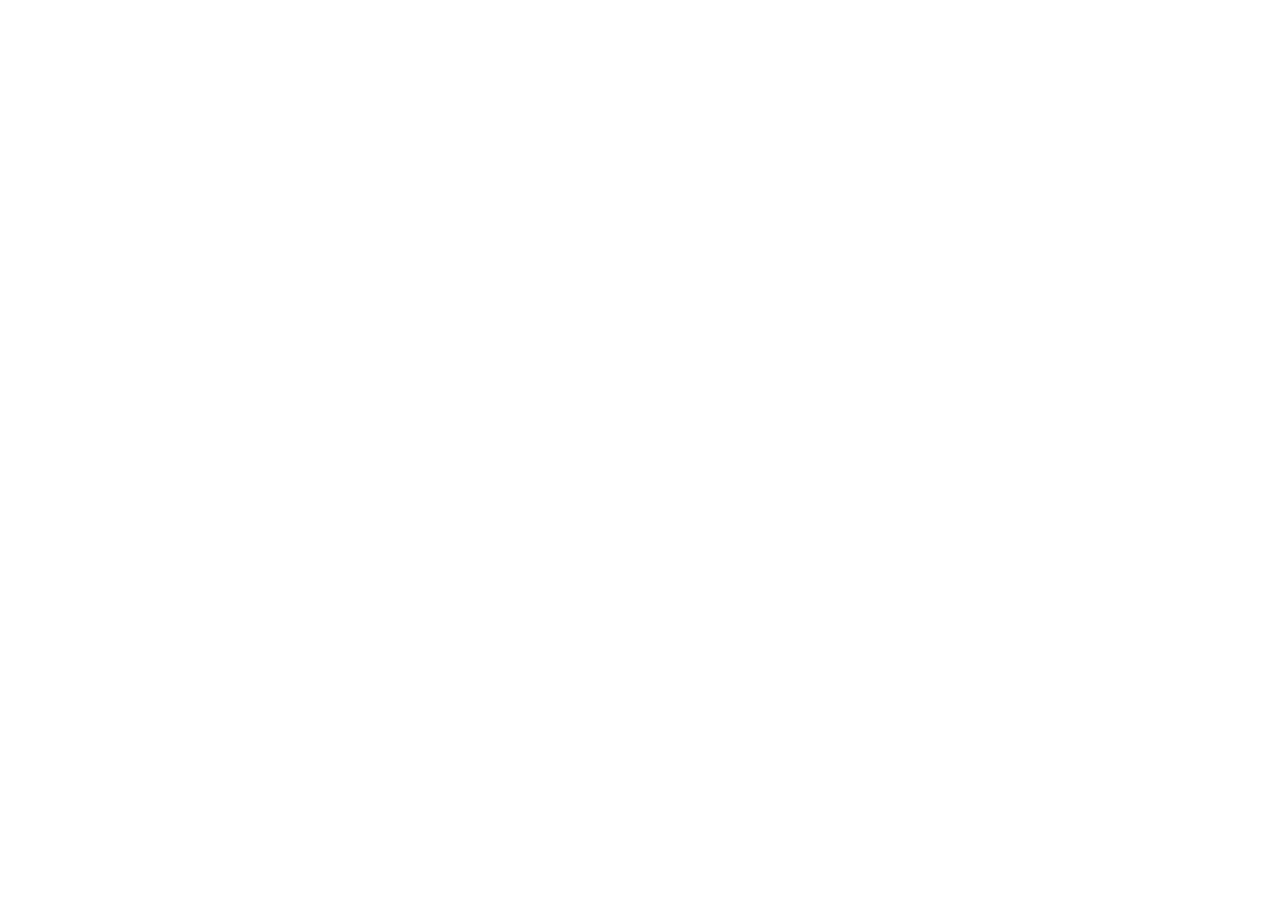
==== Dragon_Ball.html @ 149f37c3 "Preparing to add three new pages, as well as size increases to images and texts" ====
<!DOCTYPE html>
<html lang="en">
<head>
    <meta charset="UTF-8">
    <meta name="viewport" content="width=device-width, initial-scale=1.0">
    <title>Dragon Ball</title>
</head>
<body>
    
</body>
</html>
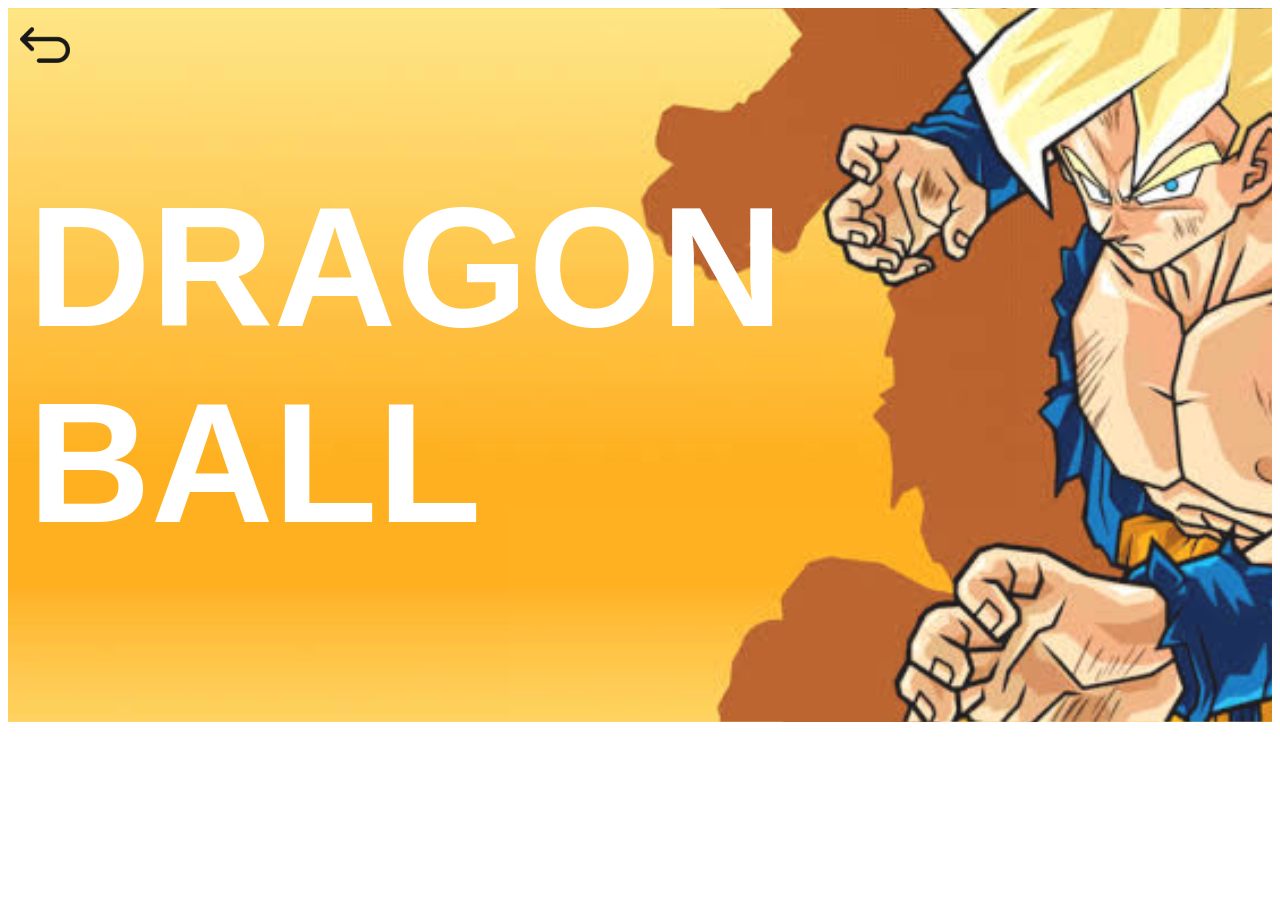
==== commit 7c8cb9aa: "Added hero banner and return button for the other pages" ====
--- a/Dragon_Ball.html
+++ b/Dragon_Ball.html
@@ -3,9 +3,17 @@
 <head>
     <meta charset="UTF-8">
     <meta name="viewport" content="width=device-width, initial-scale=1.0">
+    <link rel="stylesheet" href="Dragon_Ball_style.css">
     <title>Dragon Ball</title>
 </head>
 <body>
-    
+    <section class="hero-banner">
+        <a href="index.html">
+            <img class="return-icon" src="Images/return-icon.png" alt="Return to Home">
+        </a>
+        <div class="hero-content">
+            <h1 class="hero-title">DRAGON BALL</h1>
+        </div>
+    </section>   
 </body>
 </html>
--- a/Dragon_Ball_style.css
+++ b/Dragon_Ball_style.css
@@ -0,0 +1,29 @@
+.hero-title {
+    color: white;
+    font-size: 170px;
+    font-family: 'Istok Web', sans-serif;
+    padding:20px;
+}
+
+.hero-banner {
+    background-image: url('Images/Dragon_Ball_Banner.jpeg');
+    background-size: cover;
+    background-position: center;
+    display: flex;
+    justify-content: center;
+    align-items: center;    
+    margin: 0;
+    opacity: 0.9;
+}
+
+.return-icon {
+    position: absolute;
+    top: 20px;
+    left: 20px;
+    width: 50px;
+}
+
+.return-icon:hover {
+    transform: scale(1.1);
+    transition: transform 0.3s ease;
+}
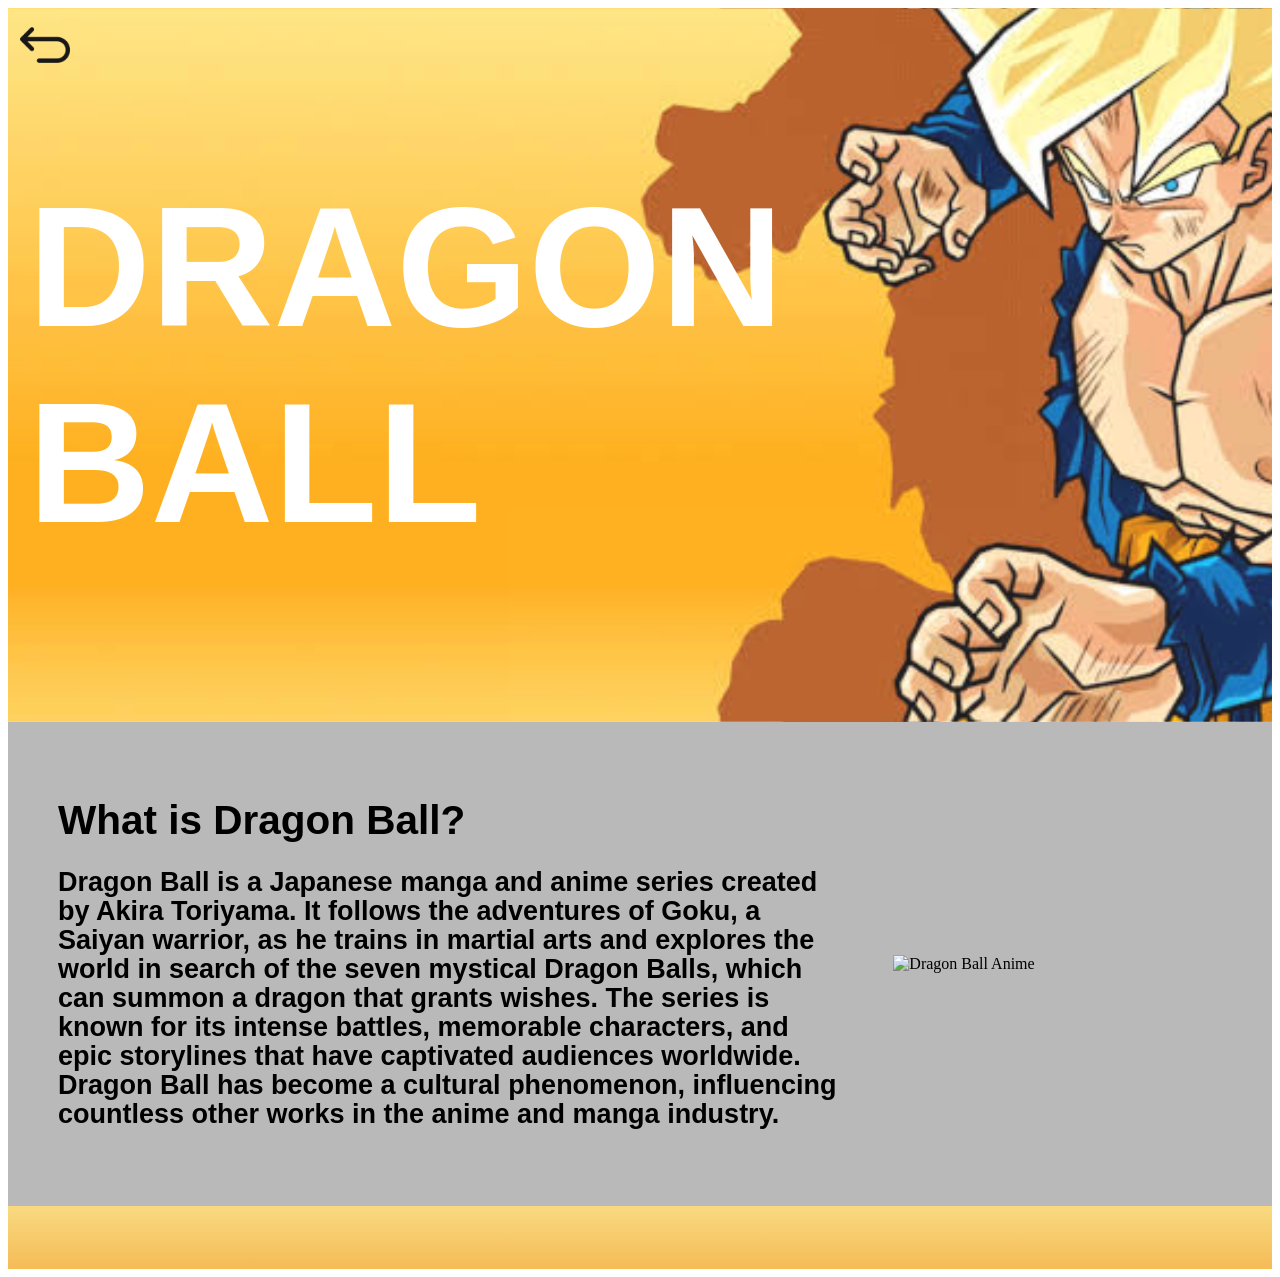
==== commit bca298c2: "Added first section and section cut off for three new pages" ====
--- a/Dragon_Ball.html
+++ b/Dragon_Ball.html
@@ -15,5 +15,13 @@
             <h1 class="hero-title">DRAGON BALL</h1>
         </div>
     </section>   
+    <section class="content1">
+        <div class ="content-text">
+            <h1>What is Dragon Ball?</h1>
+            <p>Dragon Ball is a Japanese manga and anime series created by Akira Toriyama. It follows the adventures of Goku, a Saiyan warrior, as he trains in martial arts and explores the world in search of the seven mystical Dragon Balls, which can summon a dragon that grants wishes. The series is known for its intense battles, memorable characters, and epic storylines that have captivated audiences worldwide. Dragon Ball has become a cultural phenomenon, influencing countless other works in the anime and manga industry.</p>
+        </div>
+        <img class="content-img" src="images/Dragon_Ball_Anime.jpg" alt="Dragon Ball Anime"></img>
+    </section>
+    <section class="section-cut-off"></section>
 </body>
 </html>
--- a/Dragon_Ball_style.css
+++ b/Dragon_Ball_style.css
@@ -27,3 +27,34 @@
     transform: scale(1.1);
     transition: transform 0.3s ease;
 }
+
+.content1 {
+    display: grid;
+    grid-template-columns: 1fr 1fr;
+    gap: 50px;
+    margin: auto;
+    padding: 50px;
+    align-items: center;
+    background-color: #B9B9B9;
+    place-items: center;
+}
+
+.content-text {
+    color: black;
+    font-size: 27px;
+    font-family: 'Istok Web', sans-serif;
+    text-align: left;
+    width: 785.333px;
+    font-weight: bold;
+    line-height: 29px;
+}
+
+.content-img {
+    width: 785.333px;
+    height: auto;
+}
+
+.section-cut-off {
+    background: linear-gradient(to bottom,#F9DA81, #F5BB56);
+    height: 63px;
+}
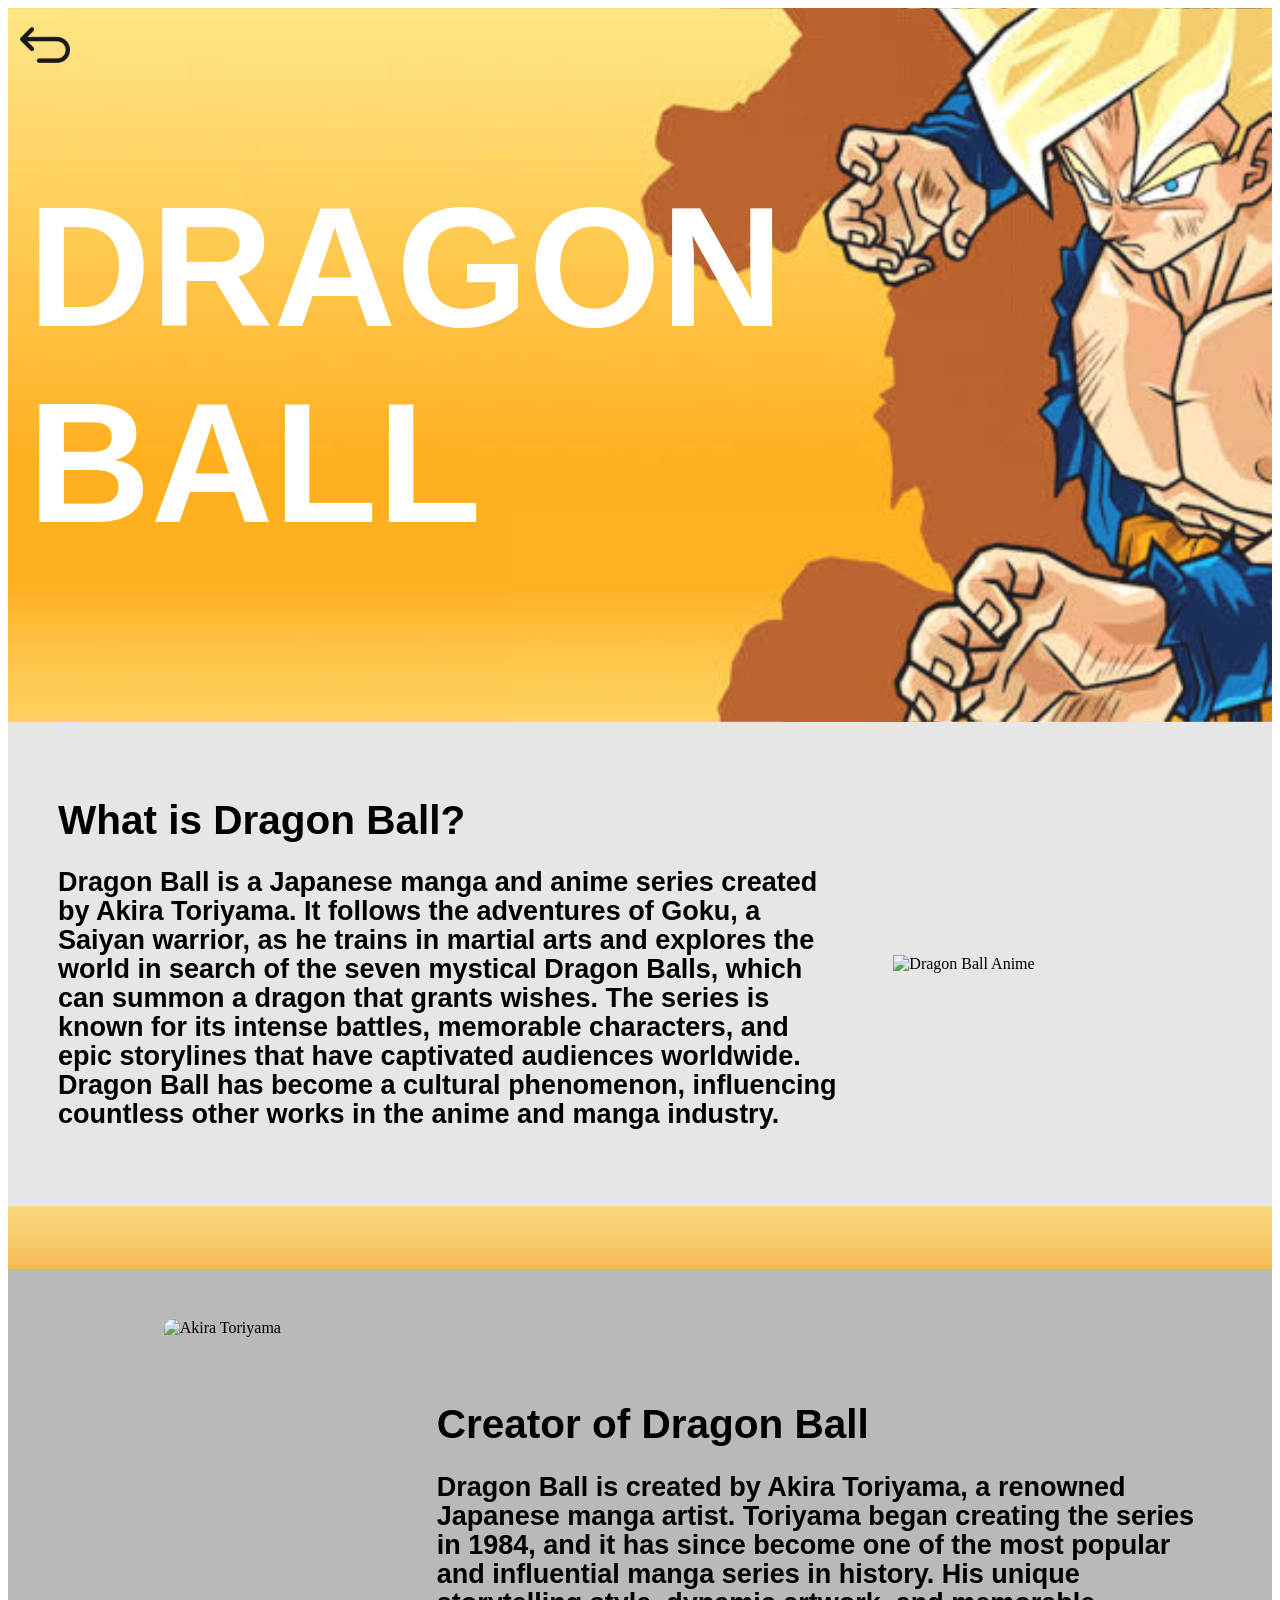
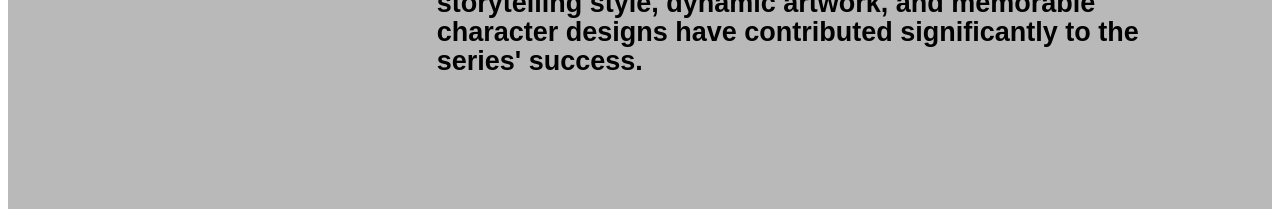
==== commit e7c2b459: "Finished 2nd section for three subpages" ====
--- a/Dragon_Ball.html
+++ b/Dragon_Ball.html
@@ -23,5 +23,11 @@
         <img class="content-img" src="images/Dragon_Ball_Anime.jpg" alt="Dragon Ball Anime"></img>
     </section>
     <section class="section-cut-off"></section>
+    <section class="content2">
+        <img class="creator-img" src="images/Akira_Toriyama.jpeg" alt="Akira Toriyama"></img>
+        <div class ="content-text">
+            <h1>Creator of Dragon Ball</h1>
+            <p>Dragon Ball is created by Akira Toriyama, a renowned Japanese manga artist. Toriyama began creating the series in 1984, and it has since become one of the most popular and influential manga series in history. His unique storytelling style, dynamic artwork, and memorable character designs have contributed significantly to the series' success.</p>
+        </div>
 </body>
 </html>
--- a/Dragon_Ball_style.css
+++ b/Dragon_Ball_style.css
@@ -35,7 +35,7 @@
     margin: auto;
     padding: 50px;
     align-items: center;
-    background-color: #B9B9B9;
+    background-color: #e6e6e6;
     place-items: center;
 }
 
@@ -57,4 +57,20 @@
 .section-cut-off {
     background: linear-gradient(to bottom,#F9DA81, #F5BB56);
     height: 63px;
+}
+
+.content2 {
+    display: grid;
+    grid-template-columns: 1fr 1fr;
+    gap: 50px;
+    padding: 50px;
+    align-items: center;
+    position: relative;
+    place-items: center;
+    background-color: #B9B9B9;
+}
+
+.creator-img {
+    height: 440px;
+    border-radius: 10px;
 }
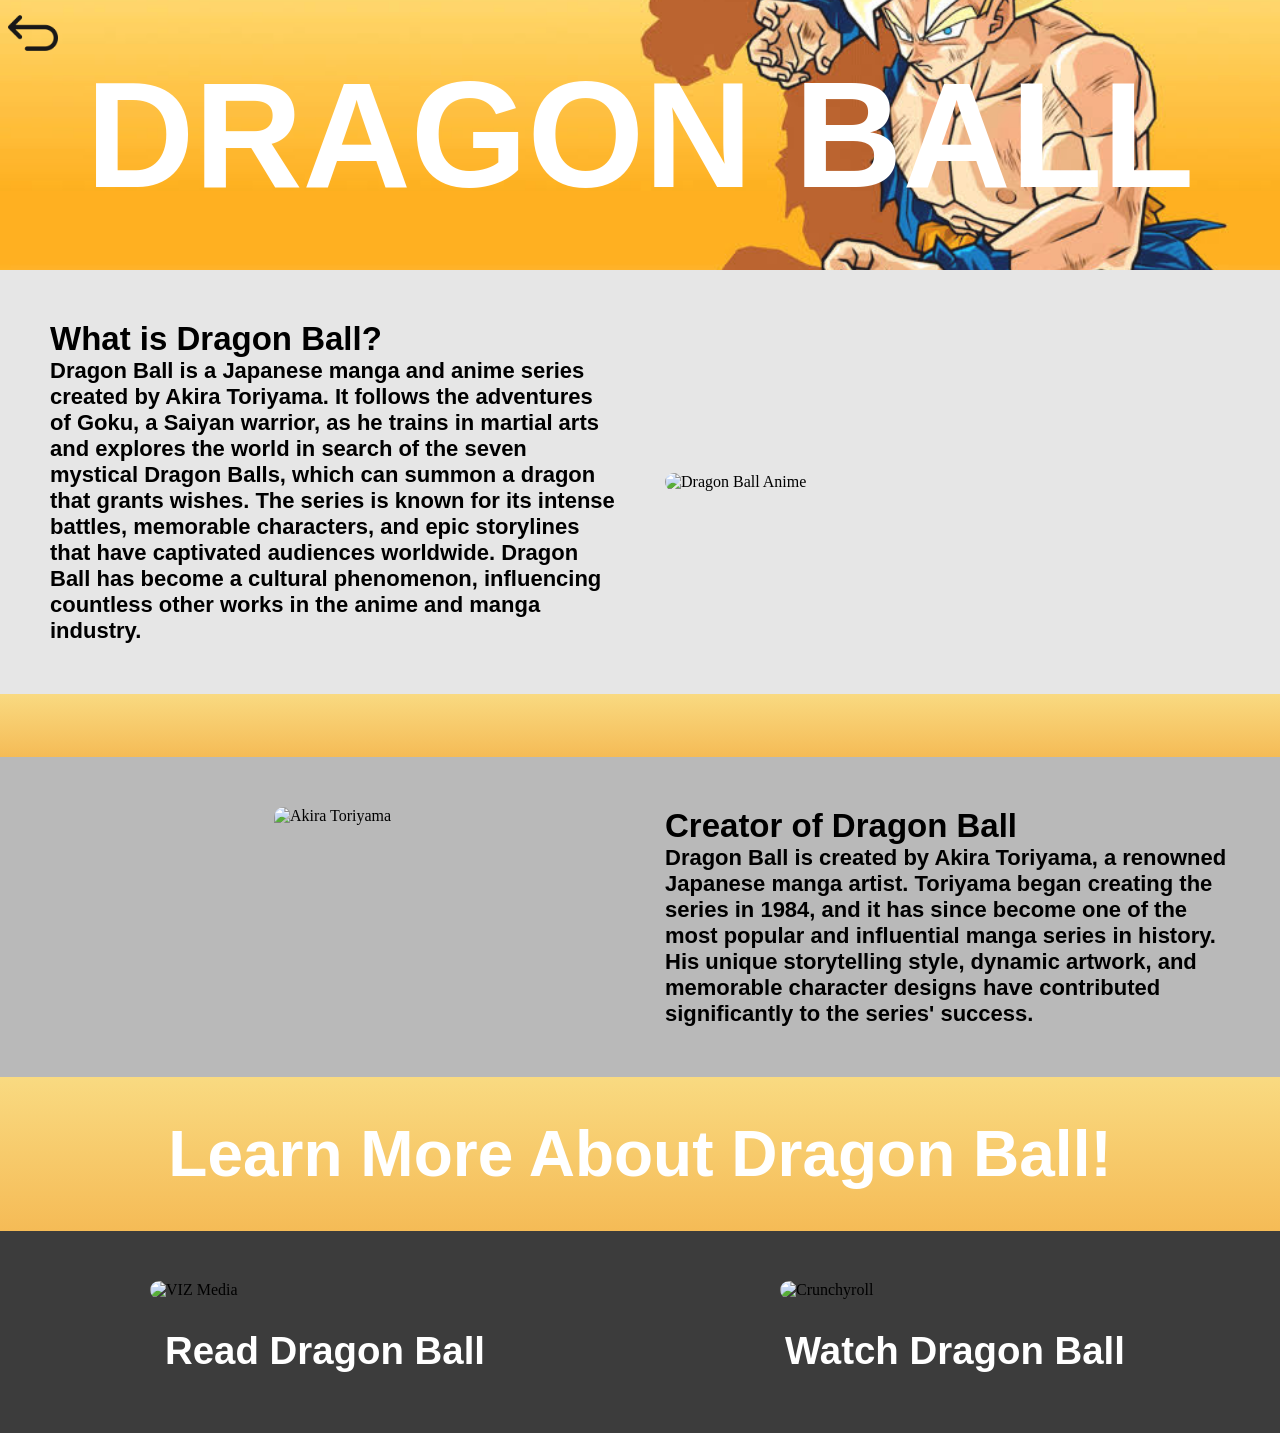
==== commit 8656b193: "Added third and final section to all three pages" ====
--- a/Dragon_Ball.html
+++ b/Dragon_Ball.html
@@ -29,5 +29,21 @@
             <h1>Creator of Dragon Ball</h1>
             <p>Dragon Ball is created by Akira Toriyama, a renowned Japanese manga artist. Toriyama began creating the series in 1984, and it has since become one of the most popular and influential manga series in history. His unique storytelling style, dynamic artwork, and memorable character designs have contributed significantly to the series' success.</p>
         </div>
+    </section>
+    <section class="content3">
+        <div class="content3-banner">
+            <h2 class="title-text">Learn More About Dragon Ball!</h2>
+        </div>
+        <div class="anime-grid">
+            <div class="anime-item">
+                <img class="anime-img" src="images/VIZ-media.jpg" alt="VIZ Media">
+                <a class="anime-text" href="https://www.viz.com/shonenjump/chapters/dragon-ball">Read Dragon Ball</a>
+            </div>
+            <div class="anime-item">
+                <img class="anime-img"  src="images/Crunchyroll.png" alt="Crunchyroll">
+                <a class="anime-text" href="https://www.crunchyroll.com/dragon-ball">Watch Dragon Ball</a>
+            </div>
+        </div>
+    </section>
 </body>
 </html>
--- a/Dragon_Ball_style.css
+++ b/Dragon_Ball_style.css
@@ -1,8 +1,14 @@
+* {
+    margin: 0;
+    padding: 0;
+    box-sizing: border-box;
+}
+
 .hero-title {
     color: white;
-    font-size: 170px;
+    font-size: 150px;
     font-family: 'Istok Web', sans-serif;
-    padding:20px;
+    padding: 20px;
 }
 
 .hero-banner {
@@ -14,12 +20,13 @@
     align-items: center;    
     margin: 0;
     opacity: 0.9;
+    height: 30vh;
 }
 
 .return-icon {
     position: absolute;
-    top: 20px;
-    left: 20px;
+    top: 0.5rem;
+    left: 0.5rem;
     width: 50px;
 }
 
@@ -41,17 +48,20 @@
 
 .content-text {
     color: black;
-    font-size: 27px;
+    font-size: auto;
     font-family: 'Istok Web', sans-serif;
     text-align: left;
-    width: 785.333px;
+    font-size: 22px;
+    max-width: 785.333px;
+    width: 100%;
     font-weight: bold;
-    line-height: 29px;
 }
 
 .content-img {
-    width: 785.333px;
+    max-width: 785.333px;
+    width: 100%;
     height: auto;
+    border-radius: 10px;
 }
 
 .section-cut-off {
@@ -71,6 +81,97 @@
 }
 
 .creator-img {
-    height: 440px;
+    max-height: 440px;
+    height: 100%;
+    width: auto;
     border-radius: 10px;
+}
+
+.title-text {
+    color: white;
+    font-size: clamp(32px, 5vw, 66px);
+    font-family: 'Istok Web', sans-serif;
+    text-align: center;
+    font-weight: bold;
+    padding: 40px 20px;
+}
+
+.content3-banner {
+    background: linear-gradient(to bottom,#F9DA81, #F5BB56);
+    position: relative;
+    margin: 0;
+}
+
+.anime-grid {
+    background-color: #3C3C3C;  
+    display: grid;
+    grid-template-columns: repeat(2, 1fr);
+    gap: 40px 20px;
+    padding: 50px 20px;
+    box-sizing: border-box;
+}
+
+.anime-img {
+    width: 350px;
+    height: auto;
+    border-radius: 10px;
+}
+
+.anime-text {
+    color: white;
+    font-size: clamp(20px, 3vw, 40px);
+    font-family: 'Istok Web', sans-serif;
+    text-align: center;
+    font-weight: bold;
+    padding: 10px 10px;
+    text-decoration: none;
+}
+
+.anime-text:hover {
+    color: #F9DA81;
+    transition: color 0.3s ease;
+}
+
+.anime-item {
+    display: grid;
+    grid-template-columns: 1fr;
+    gap: 20px;
+    align-items: center;
+    justify-content: center;
+    place-items: center;
+    width: 100%;
+}
+
+@media (max-width: 768px) {
+
+    .content1, .content2, .anime-grid {
+        grid-template-columns: 1fr;
+        gap: 30px;
+    }
+
+    .content-text {
+        font-size: min(6vw, 18px);
+    }
+
+    .anime-text {
+        font-size: min(7.5vw, 24px);
+    }
+
+
+    .creator-img, .anime-img, .content-img {
+        width: 100%;
+        height: auto;
+    }
+
+    .hero-title {
+        font-size: min(15vw, 80px);
+    }
+
+    .title-text {
+        font-size: min(10vw, 40px);
+    }
+
+    .return-icon {
+        width: min(25px, 5vw);
+    }
 }
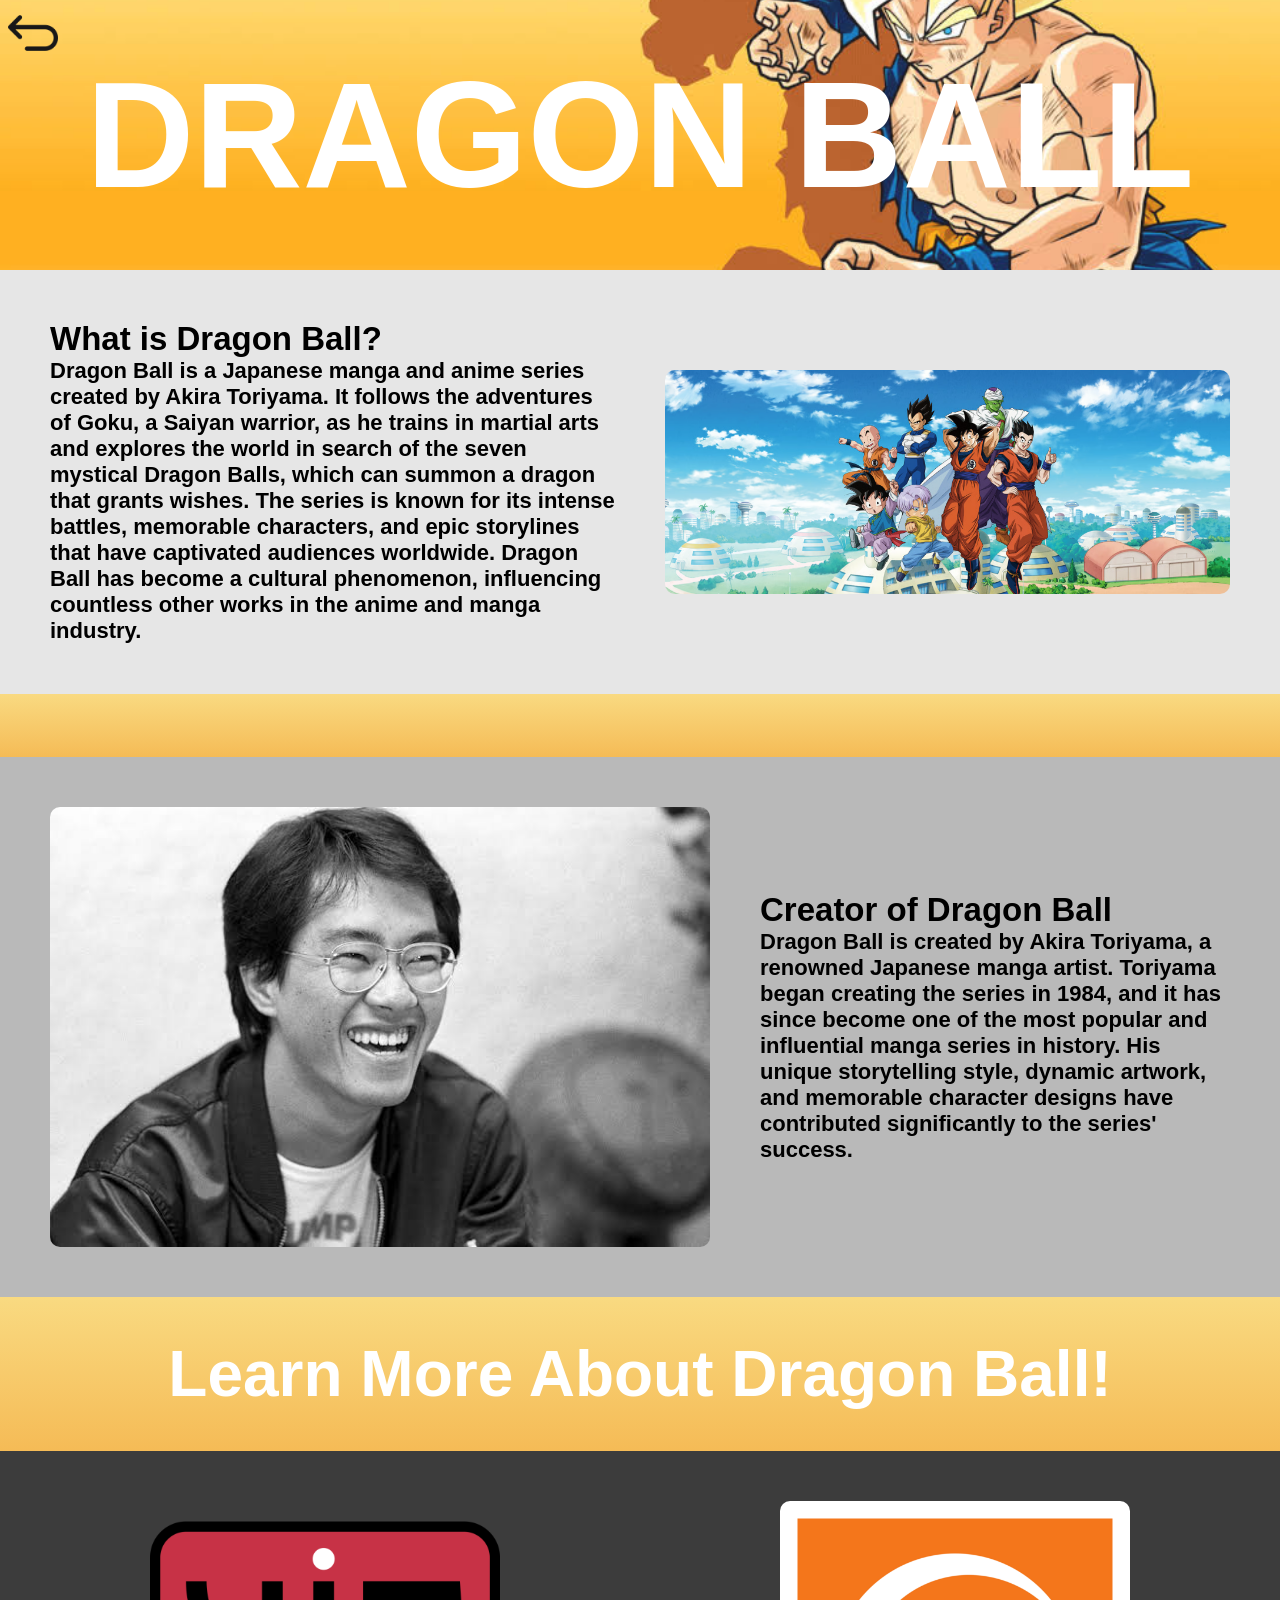
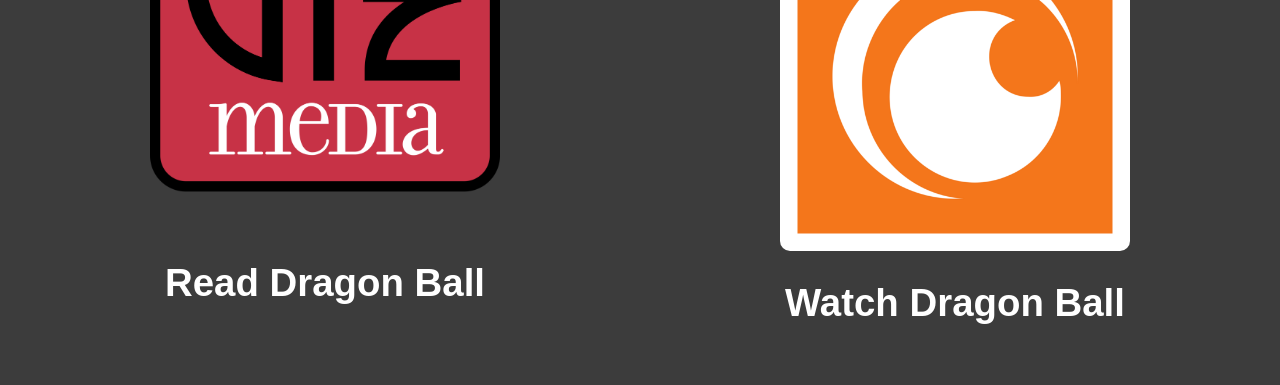
==== commit fc80748d: "Changed file name to work on git" ====
--- a/Dragon_Ball.html
+++ b/Dragon_Ball.html
@@ -20,11 +20,11 @@
             <h1>What is Dragon Ball?</h1>
             <p>Dragon Ball is a Japanese manga and anime series created by Akira Toriyama. It follows the adventures of Goku, a Saiyan warrior, as he trains in martial arts and explores the world in search of the seven mystical Dragon Balls, which can summon a dragon that grants wishes. The series is known for its intense battles, memorable characters, and epic storylines that have captivated audiences worldwide. Dragon Ball has become a cultural phenomenon, influencing countless other works in the anime and manga industry.</p>
         </div>
-        <img class="content-img" src="images/Dragon_Ball_Anime.jpg" alt="Dragon Ball Anime"></img>
+        <img class="content-img" src="Images/Dragon_Ball_Anime.jpg" alt="Dragon Ball Anime"></img>
     </section>
     <section class="section-cut-off"></section>
     <section class="content2">
-        <img class="creator-img" src="images/Akira_Toriyama.jpeg" alt="Akira Toriyama"></img>
+        <img class="creator-img" src="Images/Akira_Toriyama.jpeg" alt="Akira Toriyama"></img>
         <div class ="content-text">
             <h1>Creator of Dragon Ball</h1>
             <p>Dragon Ball is created by Akira Toriyama, a renowned Japanese manga artist. Toriyama began creating the series in 1984, and it has since become one of the most popular and influential manga series in history. His unique storytelling style, dynamic artwork, and memorable character designs have contributed significantly to the series' success.</p>
@@ -36,11 +36,11 @@
         </div>
         <div class="anime-grid">
             <div class="anime-item">
-                <img class="anime-img" src="images/VIZ-media.jpg" alt="VIZ Media">
+                <img class="anime-img" src="Images/VIZ-media.jpg" alt="VIZ Media">
                 <a class="anime-text" href="https://www.viz.com/shonenjump/chapters/dragon-ball">Read Dragon Ball</a>
             </div>
             <div class="anime-item">
-                <img class="anime-img"  src="images/Crunchyroll.png" alt="Crunchyroll">
+                <img class="anime-img"  src="Images/Crunchyroll.png" alt="Crunchyroll">
                 <a class="anime-text" href="https://www.crunchyroll.com/dragon-ball">Watch Dragon Ball</a>
             </div>
         </div>
